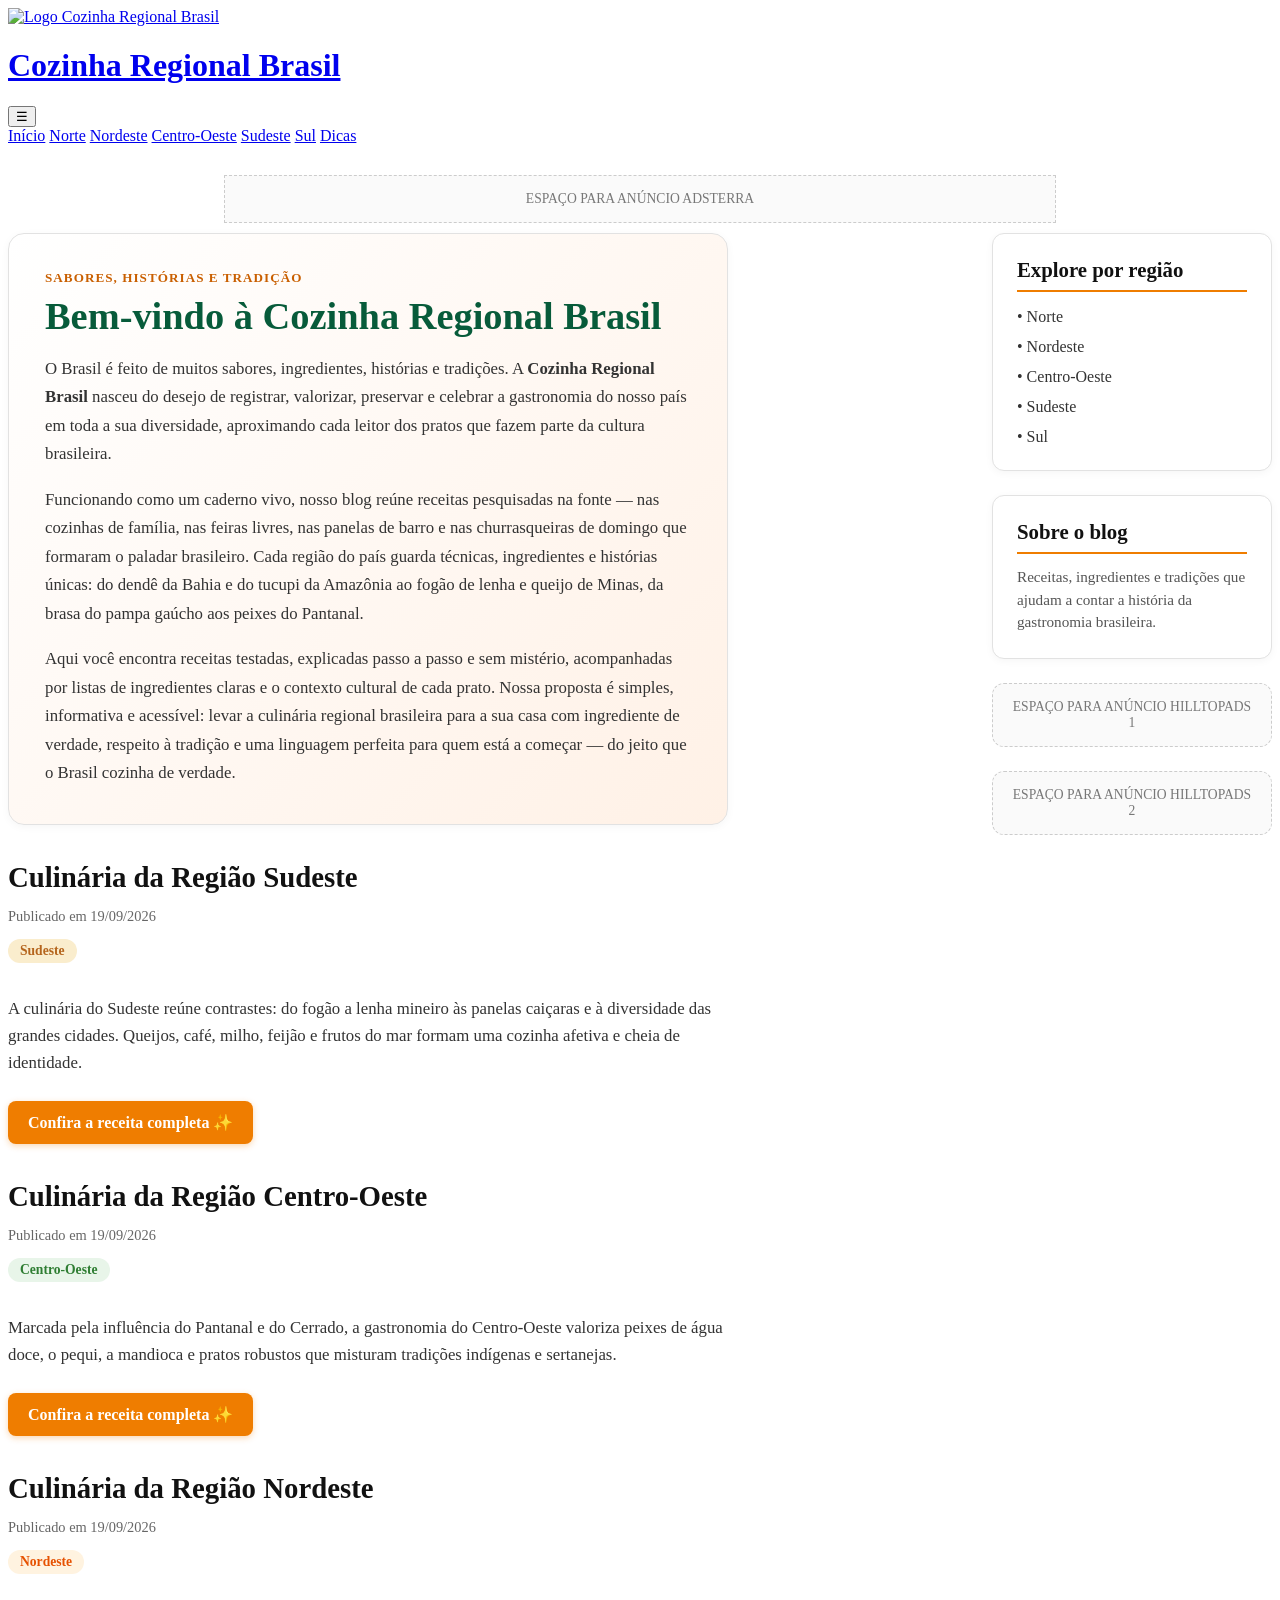
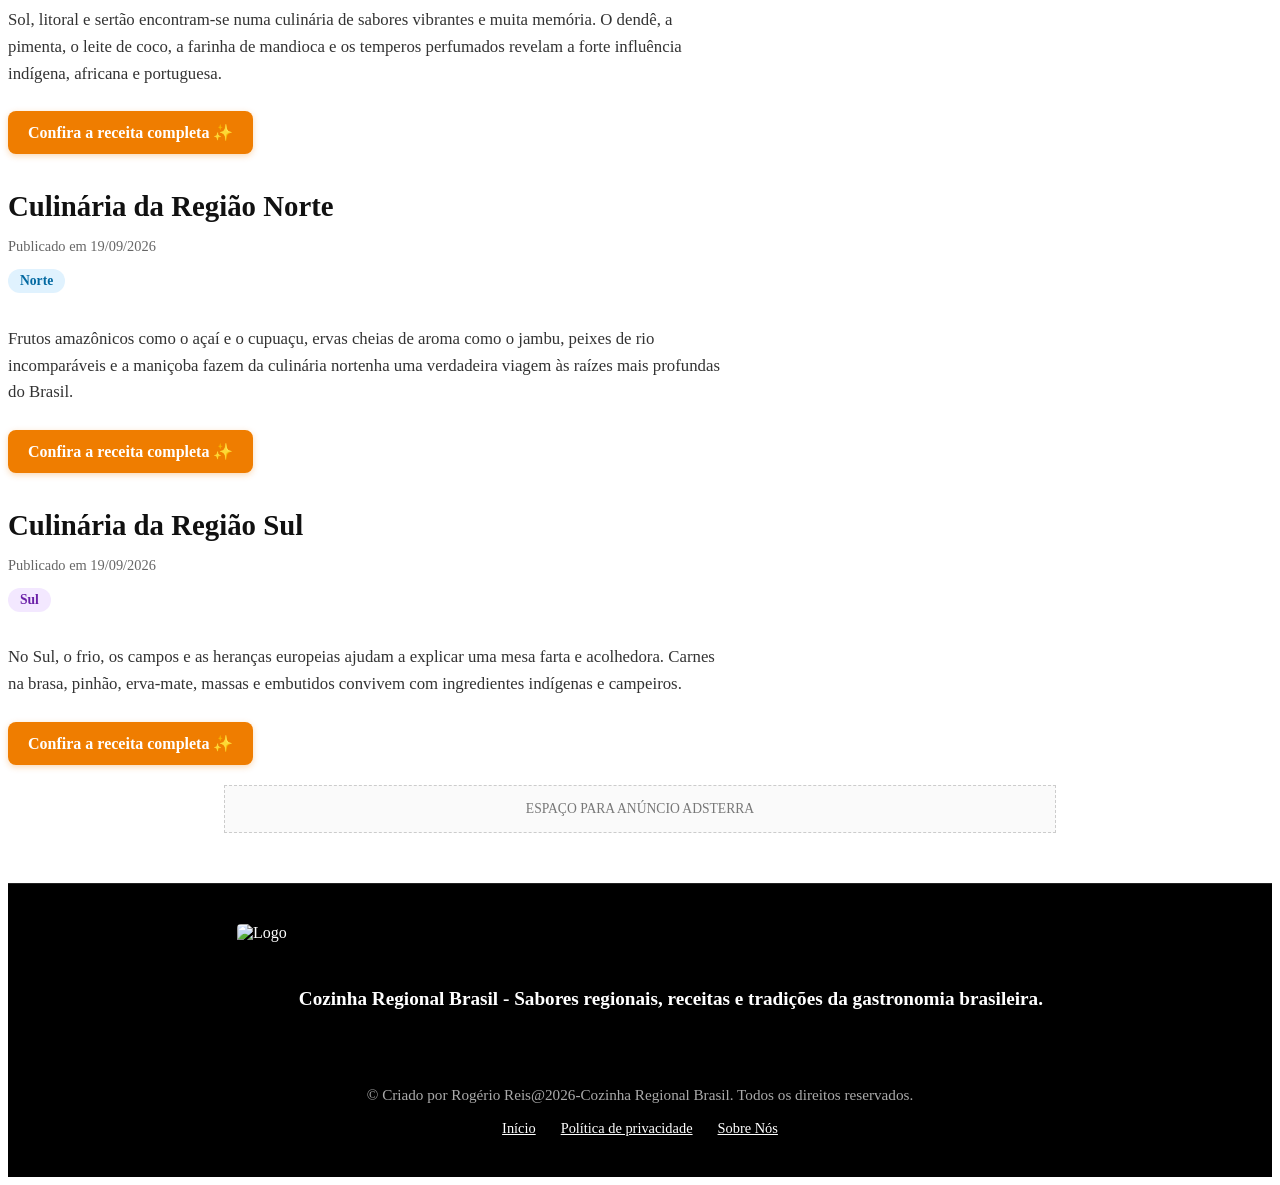
==== index.html @ b3646bd3 "Add files via upload" ====
<!doctype html>
<html lang="pt-BR">
<head>
  <meta charset="utf-8">
  <meta name="viewport" content="width=device-width, initial-scale=1">
  <title>Cozinha Regional Brasil — Sabores e Tradições</title>
  <meta name="description" content="Descubra receitas, dicas e a rica gastronomia das cinco regiões do Brasil.">
  <link rel="stylesheet" href="css/style.css">
</head>
<body>
  <!-- CABEÇALHO -->
  <header class="site-header">
    <div class="header-top">
      <a class="brand-container" href="index.html">
        <img src="https://blogger.googleusercontent.com/img/b/R29vZ2xl/AVvXsEg-ST-ej3PGodtdUrazoeUCE4aHBEJ47BvsSgoIy3tOYj5Mv70zWKxLPYjlS70YLzZ3WOgWt6yohaKkkhmWq3TkLOFZTZ0hahYlGtAHFut1h_ddtlvakQGHNnnqZ7pAUQUeEqDpkp5IGugaEasHpqstZ0BHCSthLKf_4X1-lus8_QHeFbuh9VtEZ4L5b7k/s2048/Cozinha%20Regional%20Brasil.jpg" alt="Logo Cozinha Regional Brasil" class="brand-logo">
        <h1 class="brand-title">Cozinha Regional Brasil</h1>
      </a>
      <button class="menu-toggle" aria-label="Abrir menu" aria-expanded="false">☰</button>
    </div>
    
    <div class="main-nav-bar">
      <nav class="container main-nav">
        <a href="index.html">Início</a>
        <a href="norte.html">Norte</a>
        <a href="nordeste.html">Nordeste</a>
        <a href="centro-oeste.html">Centro-Oeste</a>
        <a href="sudeste.html">Sudeste</a>
        <a href="sul.html">Sul</a>
        <a href="dicas.html">Dicas</a>
      </nav>
    </div>
  </header>

  <!-- ANÚNCIO SUPERIOR (ADSTERRA) -->
  <div style="max-width: 800px; margin: 30px auto 10px auto; text-align: center; border: 1px dashed #cccccc; padding: 15px; color: #777777; background: #fafafa; font-size: 0.85rem;">
    ESPAÇO PARA ANÚNCIO ADSTERRA
  </div>

  <!-- CONTEÚDO PRINCIPAL -->
  <main class="container page" style="display: flex; gap: 32px; align-items: flex-start; flex-wrap: wrap; justify-content: space-between;">

    <!-- COLUNA DA ESQUERDA: TEXTO DE BOAS-VINDAS + LISTA DAS REGIÕES -->
    <div style="flex: 1; min-width: 300px; max-width: 720px; display: flex; flex-direction: column; gap: 36px;">

      <!-- CARD DE BOAS-VINDAS INSTITUCIONAL -->
      <div style="background: linear-gradient(135deg, #FFFFFF 0%, #FFF1E6 100%); border: 1px solid #e2e2e2; border-radius: 16px; padding: clamp(24px, 4vw, 36px); box-shadow: 0 2px 8px rgba(0,0,0,0.04);">
        <span style="color: #c95f00; font-weight: 800; text-transform: uppercase; letter-spacing: .08em; font-size: .82rem; display: block; margin-bottom: 8px;">Sabores, histórias e tradição</span>
        <h2 style="font-size: clamp(1.8rem, 3vw, 2.4rem); color: #075b3a; margin-top: 0; margin-bottom: 16px;">
          Bem-vindo à Cozinha Regional Brasil
        </h2>
        <p style="color: #333333; font-size: 1.05rem; line-height: 1.7; margin-bottom: 16px;">
          O Brasil é feito de muitos sabores, ingredientes, histórias e tradições. A <strong>Cozinha Regional Brasil</strong> nasceu do desejo de registrar, valorizar, preservar e celebrar a gastronomia do nosso país em toda a sua diversidade, aproximando cada leitor dos pratos que fazem parte da cultura brasileira.
        </p>
        <p style="color: #333333; font-size: 1.05rem; line-height: 1.7; margin-bottom: 16px;">
          Funcionando como um caderno vivo, nosso blog reúne receitas pesquisadas na fonte — nas cozinhas de família, nas feiras livres, nas panelas de barro e nas churrasqueiras de domingo que formaram o paladar brasileiro. Cada região do país guarda técnicas, ingredientes e histórias únicas: do dendê da Bahia e do tucupi da Amazônia ao fogão de lenha e queijo de Minas, da brasa do pampa gaúcho aos peixes do Pantanal.
        </p>
        <p style="color: #333333; font-size: 1.05rem; line-height: 1.7; margin-bottom: 0;">
          Aqui você encontra receitas testadas, explicadas passo a passo e sem mistério, acompanhadas por listas de ingredientes claras e o contexto cultural de cada prato. Nossa proposta é simples, informativa e acessível: levar a culinária regional brasileira para a sua casa com ingrediente de verdade, respeito à tradição e uma linguagem perfeita para quem está a começar — do jeito que o Brasil cozinha de verdade.
        </p>
      </div>

      <!-- CARD 1: SUDESTE -->
      <article style="background: transparent; border: none; border-radius: 0; padding: 0; box-shadow: none;">
        <h2 style="font-size: 1.8rem; color: #111111; margin-top: 0; margin-bottom: 8px;">
          Culinária da Região Sudeste
        </h2>
        <p style="color: #666666; font-size: 0.9rem; margin-bottom: 14px;">Publicado em 19/09/2026</p>
        <span style="display: inline-block; background-color: #faedcd; color: #b5651d; font-weight: bold; font-size: 0.85rem; padding: 4px 12px; border-radius: 20px; margin-bottom: 16px;">Sudeste</span>
        <p style="color: #333333; font-size: 1.05rem; line-height: 1.6; margin-bottom: 24px;">
          A culinária do Sudeste reúne contrastes: do fogão a lenha mineiro às panelas caiçaras e à diversidade das grandes cidades. Queijos, café, milho, feijão e frutos do mar formam uma cozinha afetiva e cheia de identidade.
        </p>
        <a href="sudeste.html" style="display: inline-block; background-color: #ef7d00; color: #ffffff; font-weight: bold; text-decoration: none; padding: 12px 20px; border-radius: 8px; box-shadow: 0 2px 6px rgba(239, 125, 0, 0.3);">
          Confira a receita completa ✨
        </a>
      </article>

      <!-- CARD 2: CENTRO-OESTE -->
      <article style="background: transparent; border: none; border-radius: 0; padding: 0; box-shadow: none;">
        <h2 style="font-size: 1.8rem; color: #111111; margin-top: 0; margin-bottom: 8px;">
          Culinária da Região Centro-Oeste
        </h2>
        <p style="color: #666666; font-size: 0.9rem; margin-bottom: 14px;">Publicado em 19/09/2026</p>
        <span style="display: inline-block; background-color: #e8f5e9; color: #2e7d32; font-weight: bold; font-size: 0.85rem; padding: 4px 12px; border-radius: 20px; margin-bottom: 16px;">Centro-Oeste</span>
        <p style="color: #333333; font-size: 1.05rem; line-height: 1.6; margin-bottom: 24px;">
          Marcada pela influência do Pantanal e do Cerrado, a gastronomia do Centro-Oeste valoriza peixes de água doce, o pequi, a mandioca e pratos robustos que misturam tradições indígenas e sertanejas.
        </p>
        <a href="centro-oeste.html" style="display: inline-block; background-color: #ef7d00; color: #ffffff; font-weight: bold; text-decoration: none; padding: 12px 20px; border-radius: 8px; box-shadow: 0 2px 6px rgba(239, 125, 0, 0.3);">
          Confira a receita completa ✨
        </a>
      </article>

      <!-- CARD 3: NORDESTE -->
      <article style="background: transparent; border: none; border-radius: 0; padding: 0; box-shadow: none;">
        <h2 style="font-size: 1.8rem; color: #111111; margin-top: 0; margin-bottom: 8px;">
          Culinária da Região Nordeste
        </h2>
        <p style="color: #666666; font-size: 0.9rem; margin-bottom: 14px;">Publicado em 19/09/2026</p>
        <span style="display: inline-block; background-color: #fff3e0; color: #e65100; font-weight: bold; font-size: 0.85rem; padding: 4px 12px; border-radius: 20px; margin-bottom: 16px;">Nordeste</span>
        <p style="color: #333333; font-size: 1.05rem; line-height: 1.6; margin-bottom: 24px;">
          Sol, litoral e sertão encontram-se numa culinária de sabores vibrantes e muita memória. O dendê, a pimenta, o leite de coco, a farinha de mandioca e os temperos perfumados revelam a forte influência indígena, africana e portuguesa.
        </p>
        <a href="nordeste.html" style="display: inline-block; background-color: #ef7d00; color: #ffffff; font-weight: bold; text-decoration: none; padding: 12px 20px; border-radius: 8px; box-shadow: 0 2px 6px rgba(239, 125, 0, 0.3);">
          Confira a receita completa ✨
        </a>
      </article>

      <!-- CARD 4: NORTE -->
      <article style="background: transparent; border: none; border-radius: 0; padding: 0; box-shadow: none;">
        <h2 style="font-size: 1.8rem; color: #111111; margin-top: 0; margin-bottom: 8px;">
          Culinária da Região Norte
        </h2>
        <p style="color: #666666; font-size: 0.9rem; margin-bottom: 14px;">Publicado em 19/09/2026</p>
        <span style="display: inline-block; background-color: #e0f2fe; color: #0369a1; font-weight: bold; font-size: 0.85rem; padding: 4px 12px; border-radius: 20px; margin-bottom: 16px;">Norte</span>
        <p style="color: #333333; font-size: 1.05rem; line-height: 1.6; margin-bottom: 24px;">
          Frutos amazônicos como o açaí e o cupuaçu, ervas cheias de aroma como o jambu, peixes de rio incomparáveis e a maniçoba fazem da culinária nortenha uma verdadeira viagem às raízes mais profundas do Brasil.
        </p>
        <a href="norte.html" style="display: inline-block; background-color: #ef7d00; color: #ffffff; font-weight: bold; text-decoration: none; padding: 12px 20px; border-radius: 8px; box-shadow: 0 2px 6px rgba(239, 125, 0, 0.3);">
          Confira a receita completa ✨
        </a>
      </article>

      <!-- CARD 5: SUL -->
      <article style="background: transparent; border: none; border-radius: 0; padding: 0; box-shadow: none;">
        <h2 style="font-size: 1.8rem; color: #111111; margin-top: 0; margin-bottom: 8px;">
          Culinária da Região Sul
        </h2>
        <p style="color: #666666; font-size: 0.9rem; margin-bottom: 14px;">Publicado em 19/09/2026</p>
        <span style="display: inline-block; background-color: #f3e8ff; color: #6b21a8; font-weight: bold; font-size: 0.85rem; padding: 4px 12px; border-radius: 20px; margin-bottom: 16px;">Sul</span>
        <p style="color: #333333; font-size: 1.05rem; line-height: 1.6; margin-bottom: 24px;">
          No Sul, o frio, os campos e as heranças europeias ajudam a explicar uma mesa farta e acolhedora. Carnes na brasa, pinhão, erva-mate, massas e embutidos convivem com ingredientes indígenas e campeiros.
        </p>
        <a href="sul.html" style="display: inline-block; background-color: #ef7d00; color: #ffffff; font-weight: bold; text-decoration: none; padding: 12px 20px; border-radius: 8px; box-shadow: 0 2px 6px rgba(239, 125, 0, 0.3);">
          Confira a receita completa ✨
        </a>
      </article>

    </div>

    <!-- COLUNA DA DIREITA: BARRA LATERAL -->
    <aside style="width: 280px; display: flex; flex-direction: column; gap: 24px;">
      
      <!-- Caixa Explore por Região -->
      <div style="background: #ffffff; border: 1px solid #e2e2e2; border-radius: 12px; padding: 24px; box-shadow: 0 2px 8px rgba(0,0,0,0.04);">
        <h3 style="font-size: 1.3rem; color: #111111; margin-top: 0; margin-bottom: 16px; border-bottom: 2px solid #ef7d00; padding-bottom: 8px;">
          Explore por região
        </h3>
        <ul style="list-style: none; padding: 0; margin: 0; display: flex; flex-direction: column; gap: 12px;">
          <li><a href="norte.html" style="color: #333; text-decoration: none; font-weight: 500; display: block;">• Norte</a></li>
          <li><a href="nordeste.html" style="color: #333; text-decoration: none; font-weight: 500; display: block;">• Nordeste</a></li>
          <li><a href="centro-oeste.html" style="color: #333; text-decoration: none; font-weight: 500; display: block;">• Centro-Oeste</a></li>
          <li><a href="sudeste.html" style="color: #333; text-decoration: none; font-weight: 500; display: block;">• Sudeste</a></li>
          <li><a href="sul.html" style="color: #333; text-decoration: none; font-weight: 500; display: block;">• Sul</a></li>
        </ul>
      </div>

      <!-- Caixa Sobre o Blog -->
      <div style="background: #ffffff; border: 1px solid #e2e2e2; border-radius: 12px; padding: 24px; box-shadow: 0 2px 8px rgba(0,0,0,0.04);">
        <h3 style="font-size: 1.3rem; color: #111111; margin-top: 0; margin-bottom: 12px; border-bottom: 2px solid #ef7d00; padding-bottom: 8px;">
          Sobre o blog
        </h3>
        <p style="color: #555555; font-size: 0.95rem; line-height: 1.5; margin: 0;">
          Receitas, ingredientes e tradições que ajudam a contar a história da gastronomia brasileira.
        </p>
      </div>

      <!-- ANÚNCIOS HILLTOPADS NA LATERAL (ABAIXO DE SOBRE O BLOG) -->
      <div style="background: #fafafa; border: 1px dashed #cccccc; border-radius: 12px; padding: 15px; text-align: center; color: #777777; font-size: 0.85rem;">
        ESPAÇO PARA ANÚNCIO HILLTOPADS 1
      </div>
      <div style="background: #fafafa; border: 1px dashed #cccccc; border-radius: 12px; padding: 15px; text-align: center; color: #777777; font-size: 0.85rem;">
        ESPAÇO PARA ANÚNCIO HILLTOPADS 2
      </div>

    </aside>

  </main>

  <!-- ANÚNCIO FINAL DA PÁGINA (ANTES DO RODAPÉ) (ADSTERRA) -->
  <div style="max-width: 800px; margin: 20px auto 30px auto; text-align: center; border: 1px dashed #cccccc; padding: 15px; color: #777777; background: #fafafa; font-size: 0.85rem;">
    ESPAÇO PARA ANÚNCIO ADSTERRA
  </div>

  <!-- RODAPÉ -->
  <footer style="background-color: #000000; color: #ffffff; padding: 40px 0; border-top: 1px solid #222222; margin-top: 50px;">
    <div style="width: min(92%, 1120px); margin: 0 auto; text-align: center;">
      <div style="display: flex; align-items: center; justify-content: center; gap: 12px; margin-bottom: 12px; flex-wrap: wrap;">
        <img src="https://blogger.googleusercontent.com/img/b/R29vZ2xl/AVvXsEg-ST-ej3PGodtdUrazoeUCE4aHBEJ47BvsSgoIy3tOYj5Mv70zWKxLPYjlS70YLzZ3WOgWt6yohaKkkhmWq3TkLOFZTZ0hahYlGtAHFut1h_ddtlvakQGHNnnqZ7pAUQUeEqDpkp5IGugaEasHpqstZ0BHCSthLKf_4X1-lus8_QHeFbuh9VtEZ4L5b7k/s2048/Cozinha%20Regional%20Brasil.jpg" alt="Logo" style="height: 150px; width: auto; object-fit: contain; border-radius: 4px;">
        <span style="font-size: 1.2rem; font-weight: bold;">Cozinha Regional Brasil - Sabores regionais, receitas e tradições da gastronomia brasileira.</span>
      </div>
      
      <p style="color: #aaaaaa; font-size: 0.95rem; margin: 0 0 16px 0;">
        © Criado por Rogério Reis@2026-Cozinha Regional Brasil. Todos os direitos reservados.
      </p>

      <div style="display: flex; justify-content: center; gap: 25px; font-size: 0.9rem;">
        <a href="index.html" style="color: #ffffff; text-decoration: underline;">Início</a>
        <a href="politicas.html" style="color: #ffffff; text-decoration: underline;">Política de privacidade</a>
        <a href="sobre.html" style="color: #ffffff; text-decoration: underline;">Sobre Nós</a>
      </div>
    </div>
  </footer>
  
  <script src="js/script.js"></script>
</body>
</html>
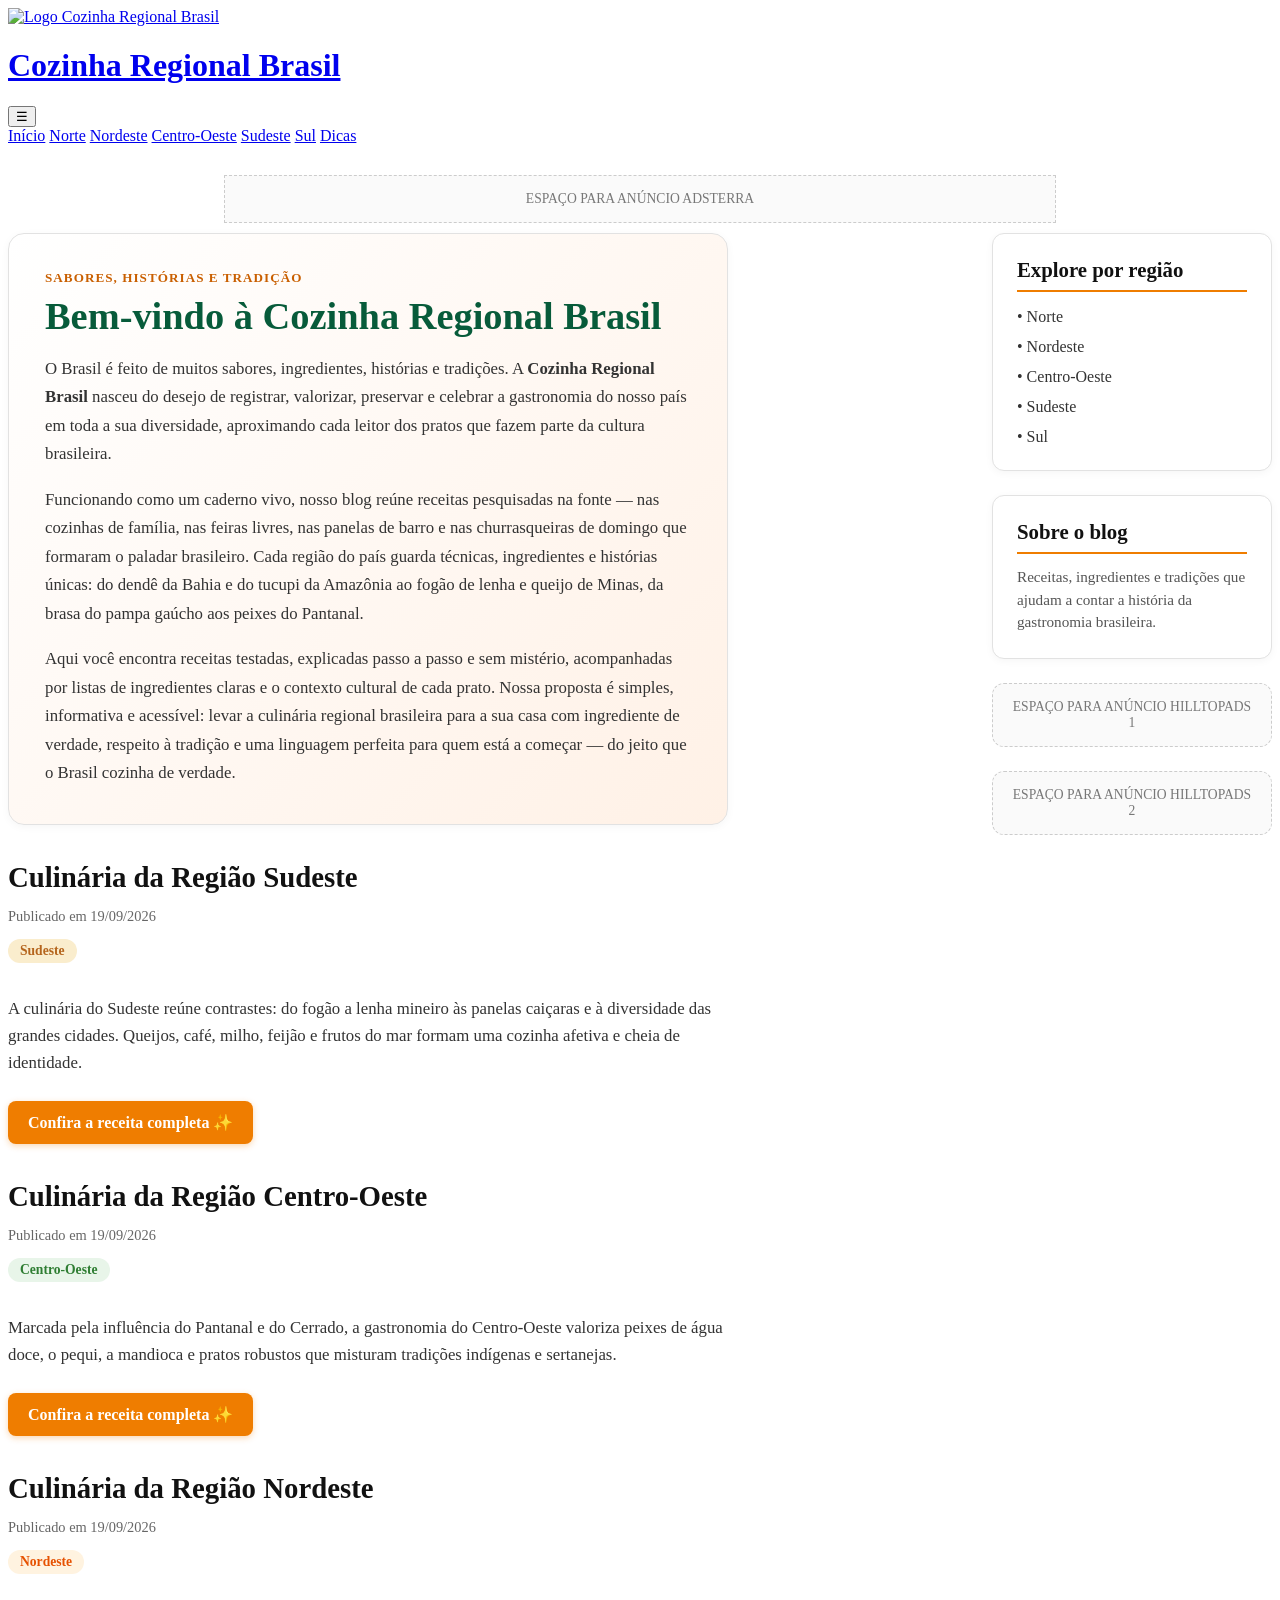
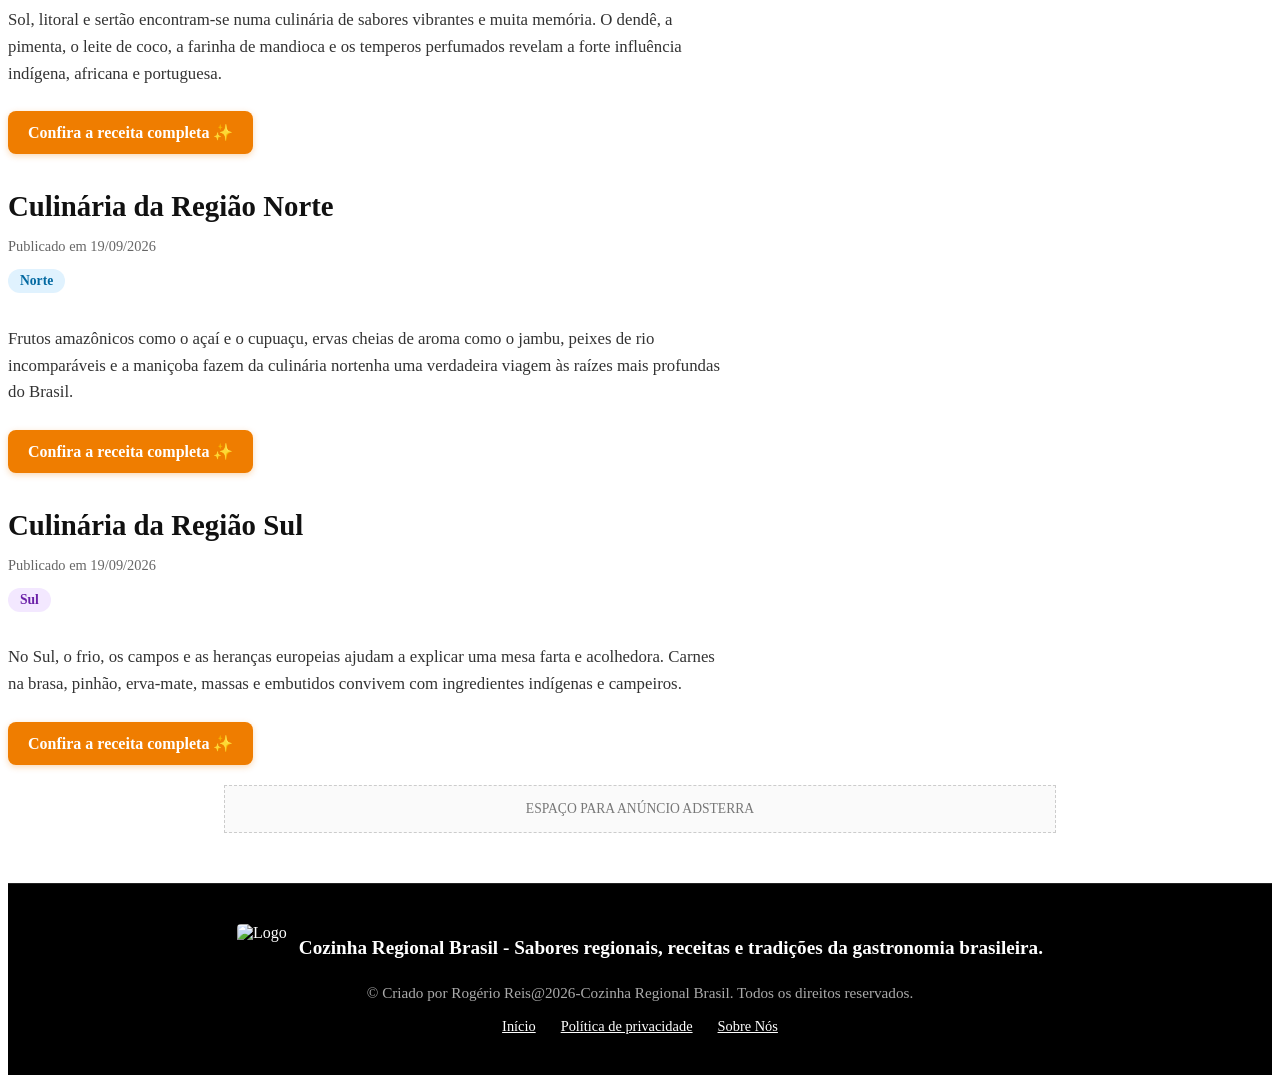
==== commit 6f282cf2: "Update footer image size in index.html" ====
--- a/index.html
+++ b/index.html
@@ -184,7 +184,7 @@
   <footer style="background-color: #000000; color: #ffffff; padding: 40px 0; border-top: 1px solid #222222; margin-top: 50px;">
     <div style="width: min(92%, 1120px); margin: 0 auto; text-align: center;">
       <div style="display: flex; align-items: center; justify-content: center; gap: 12px; margin-bottom: 12px; flex-wrap: wrap;">
-        <img src="https://blogger.googleusercontent.com/img/b/R29vZ2xl/AVvXsEg-ST-ej3PGodtdUrazoeUCE4aHBEJ47BvsSgoIy3tOYj5Mv70zWKxLPYjlS70YLzZ3WOgWt6yohaKkkhmWq3TkLOFZTZ0hahYlGtAHFut1h_ddtlvakQGHNnnqZ7pAUQUeEqDpkp5IGugaEasHpqstZ0BHCSthLKf_4X1-lus8_QHeFbuh9VtEZ4L5b7k/s2048/Cozinha%20Regional%20Brasil.jpg" alt="Logo" style="height: 150px; width: auto; object-fit: contain; border-radius: 4px;">
+        <img src="https://blogger.googleusercontent.com/img/b/R29vZ2xl/AVvXsEg-ST-ej3PGodtdUrazoeUCE4aHBEJ47BvsSgoIy3tOYj5Mv70zWKxLPYjlS70YLzZ3WOgWt6yohaKkkhmWq3TkLOFZTZ0hahYlGtAHFut1h_ddtlvakQGHNnnqZ7pAUQUeEqDpkp5IGugaEasHpqstZ0BHCSthLKf_4X1-lus8_QHeFbuh9VtEZ4L5b7k/s2048/Cozinha%20Regional%20Brasil.jpg" alt="Logo" style="height: 48px; width: auto; object-fit: contain; border-radius: 4px;">
         <span style="font-size: 1.2rem; font-weight: bold;">Cozinha Regional Brasil - Sabores regionais, receitas e tradições da gastronomia brasileira.</span>
       </div>
       
@@ -202,4 +202,4 @@
   
   <script src="js/script.js"></script>
 </body>
-</html>+</html>
